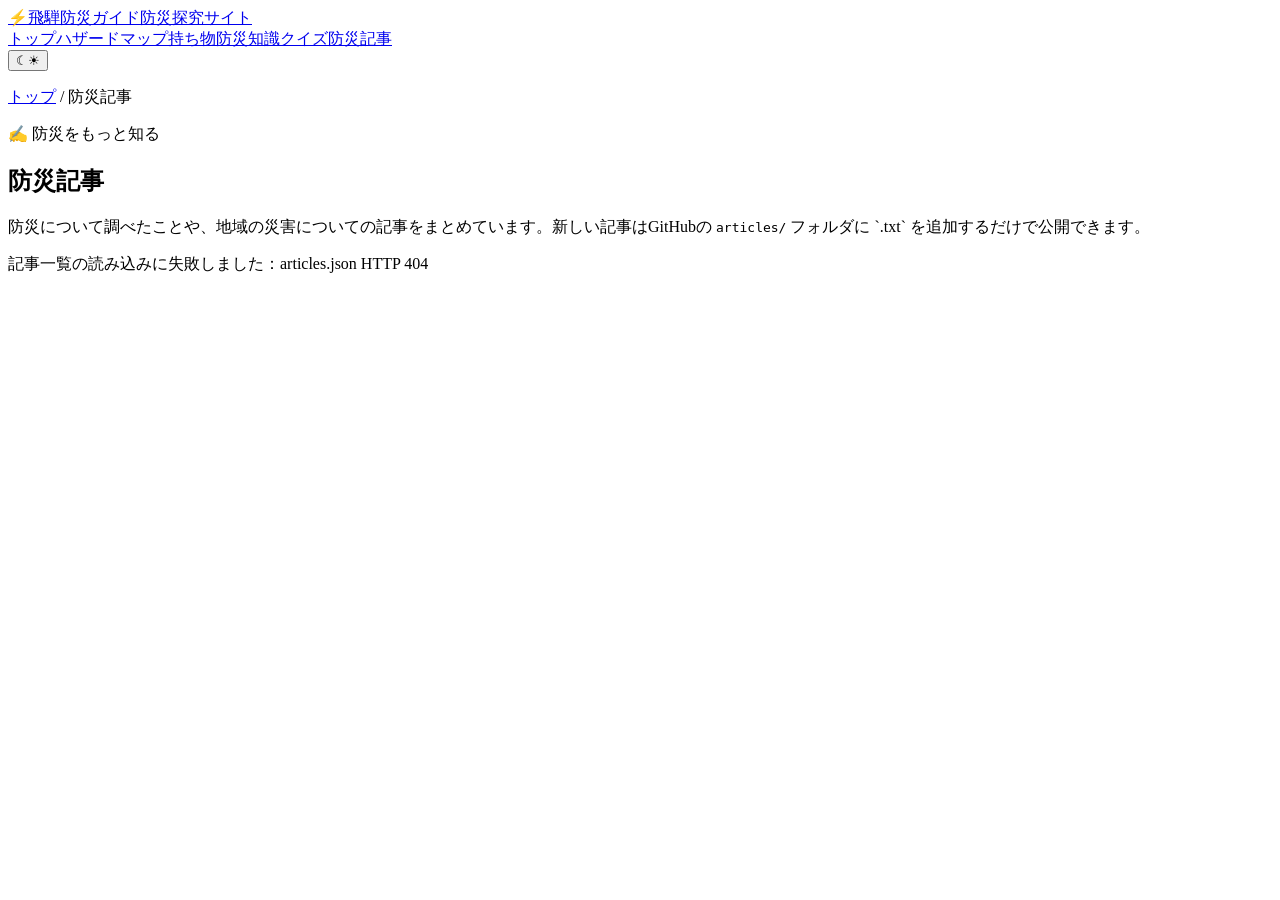
==== articles/index.html @ 7d049735 "Add dedicated disaster articles area" ====
<!DOCTYPE html>
<html lang="ja">
<head>
<meta charset="UTF-8"><meta name="viewport" content="width=device-width,initial-scale=1">
<title>防災記事｜飛騨防災ガイド</title>
<meta name="description" content="飛騨防災ガイドの防災記事です。防災について調べたことを記事として紹介します。">
<link rel="stylesheet" href="/hidacity-bousaiguide/assets/css/global.css">
<link rel="stylesheet" href="/hidacity-bousaiguide/assets/css/ui-refresh.css?v=2026-08-20-ui2">
</head>
<body>
<header class="site-header"><div class="header-inner"><a href="/hidacity-bousaiguide/" class="logo"><span class="logo-badge">⚡</span><span>飛騨防災ガイド<span class="logo-sub">防災探究サイト</span></span></a><nav class="pc-nav"><a href="/hidacity-bousaiguide/" class="nav-link">トップ</a><a href="/hidacity-bousaiguide/hazard/" class="nav-link">ハザードマップ</a><a href="/hidacity-bousaiguide/bag/" class="nav-link">持ち物</a><a href="/hidacity-bousaiguide/knowledge/" class="nav-link">防災知識</a><a href="/hidacity-bousaiguide/quiz/" class="nav-link">クイズ</a><a href="/hidacity-bousaiguide/articles/" class="nav-link is-active">防災記事</a></nav><div class="header-actions"><button class="icon-btn" data-theme-toggle aria-label="ダークモードの切り替え"><span class="icon-moon">☾</span><span class="icon-sun">☀</span></button></div></div></header>
<main><section class="page-hero"><div class="page-hero-inner"><p class="breadcrumb"><a href="/hidacity-bousaiguide/">トップ</a> / 防災記事</p><span class="eyebrow">✍️ 防災をもっと知る</span><h1 class="section-title">防災記事</h1><p class="section-lead">防災について調べたことや、地域の災害についての記事をまとめています。新しい記事はGitHubの <code>articles/</code> フォルダに `.txt` を追加するだけで公開できます。</p></div></section>
<section class="section"><div class="container"><div id="status" class="notice is-blue">記事一覧を読み込んでいます…</div><div id="article-list" class="grid grid-2 mt-3"></div></div></section></main>
<script type="module" src="/hidacity-bousaiguide/assets/js/common.js"></script><script type="module" src="/hidacity-bousaiguide/assets/js/pwa.js"></script>
<script>
(async()=>{const list=document.getElementById('article-list'),status=document.getElementById('status');try{const r=await fetch('./articles.json?v='+Date.now(),{cache:'no-store'});if(!r.ok)throw new Error('articles.json HTTP '+r.status);const articles=await r.json();if(!articles.length){status.textContent='まだ記事はありません。articles フォルダに .txt ファイルを追加してください。';return;}status.remove();for(const a of articles){const el=document.createElement('a');el.href='./view.html?slug='+encodeURIComponent(a.slug);el.className='solid-card';el.style.display='block';el.innerHTML='<span class="tag tag-blue">防災記事</span><h2 class="card-title mt-2"></h2><p class="text-muted text-sm mt-1"></p><span class="text-sm" style="color:var(--orange-dark);font-weight:700;display:inline-block;margin-top:14px">記事を読む →</span>';el.querySelector('h2').textContent=a.title;el.querySelector('p').textContent=a.excerpt||'防災についての記事です。';list.appendChild(el);}}catch(e){status.classList.remove('is-blue');status.classList.add('error');status.textContent='記事一覧の読み込みに失敗しました：'+e.message;}})();
</script></body></html>
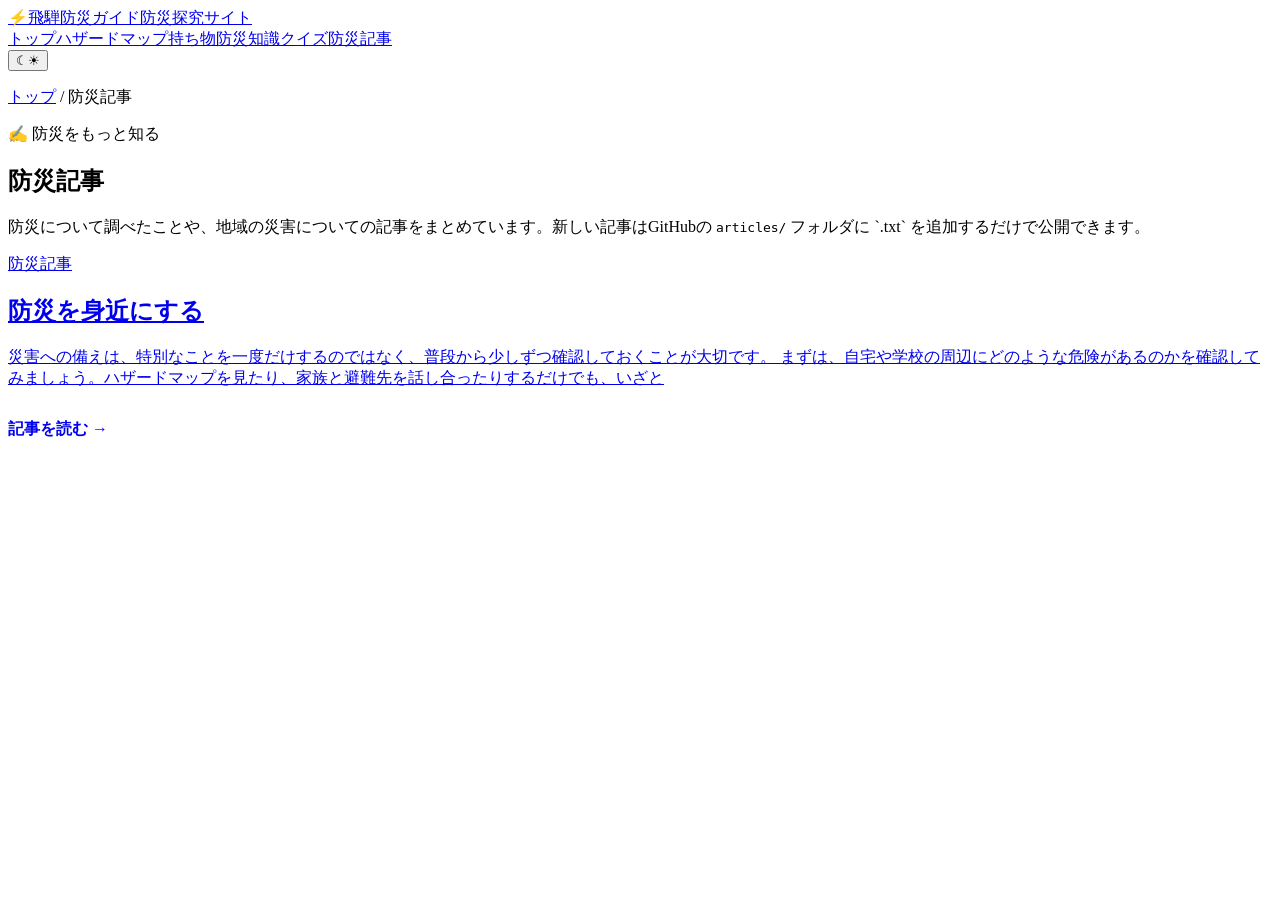
==== commit 6d2ca7bf: "Make article area discover txt files automatically" ====
--- a/articles/index.html
+++ b/articles/index.html
@@ -1,17 +1,18 @@
 <!DOCTYPE html>
 <html lang="ja">
-<head>
-<meta charset="UTF-8"><meta name="viewport" content="width=device-width,initial-scale=1">
-<title>防災記事｜飛騨防災ガイド</title>
-<meta name="description" content="飛騨防災ガイドの防災記事です。防災について調べたことを記事として紹介します。">
-<link rel="stylesheet" href="/hidacity-bousaiguide/assets/css/global.css">
-<link rel="stylesheet" href="/hidacity-bousaiguide/assets/css/ui-refresh.css?v=2026-08-20-ui2">
-</head>
-<body>
-<header class="site-header"><div class="header-inner"><a href="/hidacity-bousaiguide/" class="logo"><span class="logo-badge">⚡</span><span>飛騨防災ガイド<span class="logo-sub">防災探究サイト</span></span></a><nav class="pc-nav"><a href="/hidacity-bousaiguide/" class="nav-link">トップ</a><a href="/hidacity-bousaiguide/hazard/" class="nav-link">ハザードマップ</a><a href="/hidacity-bousaiguide/bag/" class="nav-link">持ち物</a><a href="/hidacity-bousaiguide/knowledge/" class="nav-link">防災知識</a><a href="/hidacity-bousaiguide/quiz/" class="nav-link">クイズ</a><a href="/hidacity-bousaiguide/articles/" class="nav-link is-active">防災記事</a></nav><div class="header-actions"><button class="icon-btn" data-theme-toggle aria-label="ダークモードの切り替え"><span class="icon-moon">☾</span><span class="icon-sun">☀</span></button></div></div></header>
-<main><section class="page-hero"><div class="page-hero-inner"><p class="breadcrumb"><a href="/hidacity-bousaiguide/">トップ</a> / 防災記事</p><span class="eyebrow">✍️ 防災をもっと知る</span><h1 class="section-title">防災記事</h1><p class="section-lead">防災について調べたことや、地域の災害についての記事をまとめています。新しい記事はGitHubの <code>articles/</code> フォルダに `.txt` を追加するだけで公開できます。</p></div></section>
-<section class="section"><div class="container"><div id="status" class="notice is-blue">記事一覧を読み込んでいます…</div><div id="article-list" class="grid grid-2 mt-3"></div></div></section></main>
+<head><meta charset="UTF-8"><meta name="viewport" content="width=device-width,initial-scale=1"><title>防災記事｜飛騨防災ガイド</title><meta name="description" content="飛騨防災ガイドの防災記事です。防災について調べたことを記事として紹介します。"><link rel="stylesheet" href="/hidacity-bousaiguide/assets/css/global.css"><link rel="stylesheet" href="/hidacity-bousaiguide/assets/css/ui-refresh.css?v=2026-08-20-ui2"></head>
+<body><header class="site-header"><div class="header-inner"><a href="/hidacity-bousaiguide/" class="logo"><span class="logo-badge">⚡</span><span>飛騨防災ガイド<span class="logo-sub">防災探究サイト</span></span></a><nav class="pc-nav"><a href="/hidacity-bousaiguide/" class="nav-link">トップ</a><a href="/hidacity-bousaiguide/hazard/" class="nav-link">ハザードマップ</a><a href="/hidacity-bousaiguide/bag/" class="nav-link">持ち物</a><a href="/hidacity-bousaiguide/knowledge/" class="nav-link">防災知識</a><a href="/hidacity-bousaiguide/quiz/" class="nav-link">クイズ</a><a href="/hidacity-bousaiguide/articles/" class="nav-link is-active">防災記事</a></nav><div class="header-actions"><button class="icon-btn" data-theme-toggle aria-label="ダークモードの切り替え"><span class="icon-moon">☾</span><span class="icon-sun">☀</span></button></div></div></header>
+<main><section class="page-hero"><div class="page-hero-inner"><p class="breadcrumb"><a href="/hidacity-bousaiguide/">トップ</a> / 防災記事</p><span class="eyebrow">✍️ 防災をもっと知る</span><h1 class="section-title">防災記事</h1><p class="section-lead">防災について調べたことや、地域の災害についての記事をまとめています。新しい記事はGitHubの <code>articles/</code> フォルダに `.txt` を追加するだけで公開できます。</p></div></section><section class="section"><div class="container"><div id="status" class="notice is-blue">記事一覧を読み込んでいます…</div><div id="article-list" class="grid grid-2 mt-3"></div></div></section></main>
 <script type="module" src="/hidacity-bousaiguide/assets/js/common.js"></script><script type="module" src="/hidacity-bousaiguide/assets/js/pwa.js"></script>
 <script>
-(async()=>{const list=document.getElementById('article-list'),status=document.getElementById('status');try{const r=await fetch('./articles.json?v='+Date.now(),{cache:'no-store'});if(!r.ok)throw new Error('articles.json HTTP '+r.status);const articles=await r.json();if(!articles.length){status.textContent='まだ記事はありません。articles フォルダに .txt ファイルを追加してください。';return;}status.remove();for(const a of articles){const el=document.createElement('a');el.href='./view.html?slug='+encodeURIComponent(a.slug);el.className='solid-card';el.style.display='block';el.innerHTML='<span class="tag tag-blue">防災記事</span><h2 class="card-title mt-2"></h2><p class="text-muted text-sm mt-1"></p><span class="text-sm" style="color:var(--orange-dark);font-weight:700;display:inline-block;margin-top:14px">記事を読む →</span>';el.querySelector('h2').textContent=a.title;el.querySelector('p').textContent=a.excerpt||'防災についての記事です。';list.appendChild(el);}}catch(e){status.classList.remove('is-blue');status.classList.add('error');status.textContent='記事一覧の読み込みに失敗しました：'+e.message;}})();
+const API='https://api.github.com/repos/sakai-kon/hidacity-bousaiguide/contents/articles?ref=main';
+async function loadArticles(){
+  const manifest=await fetch('./articles.json?v='+Date.now(),{cache:'no-store'});
+  if(manifest.ok){const data=await manifest.json();if(data.length)return data;}
+  const dir=await fetch(API,{cache:'no-store'});if(!dir.ok)throw new Error('記事フォルダ HTTP '+dir.status);
+  const files=(await dir.json()).filter(x=>x.type==='file'&&x.name.toLowerCase().endsWith('.txt')&&!x.name.startsWith('_'));
+  const articles=[];
+  for(const file of files){const r=await fetch(file.download_url,{cache:'no-store'});if(!r.ok)continue;const text=(await r.text()).replace(/\r/g,'');const lines=text.split('\n');const title=/^#\s+(.+)/.test(lines[0])?lines[0].replace(/^#\s+/,'').trim():file.name.replace(/\.txt$/i,'');const body=(/^#\s+/.test(lines[0])?lines.slice(1):lines).join('\n').trim().replace(/\s+/g,' ');articles.push({slug:file.name.replace(/\.txt$/i,''),file:file.name,title,excerpt:body.slice(0,120)});}return articles;
+}
+(async()=>{const list=document.getElementById('article-list'),status=document.getElementById('status');try{const articles=await loadArticles();if(!articles.length){status.textContent='まだ記事はありません。articles フォルダに .txt ファイルを追加してください。';return;}status.remove();for(const a of articles){const el=document.createElement('a');el.href='./view.html?slug='+encodeURIComponent(a.slug);el.className='solid-card';el.style.display='block';el.innerHTML='<span class="tag tag-blue">防災記事</span><h2 class="card-title mt-2"></h2><p class="text-muted text-sm mt-1"></p><span class="text-sm" style="color:var(--orange-dark);font-weight:700;display:inline-block;margin-top:14px">記事を読む →</span>';el.querySelector('h2').textContent=a.title;el.querySelector('p').textContent=a.excerpt||'防災についての記事です。';list.appendChild(el);}}catch(e){status.classList.remove('is-blue');status.classList.add('error');status.textContent='記事一覧の読み込みに失敗しました：'+e.message;}})();
 </script></body></html>
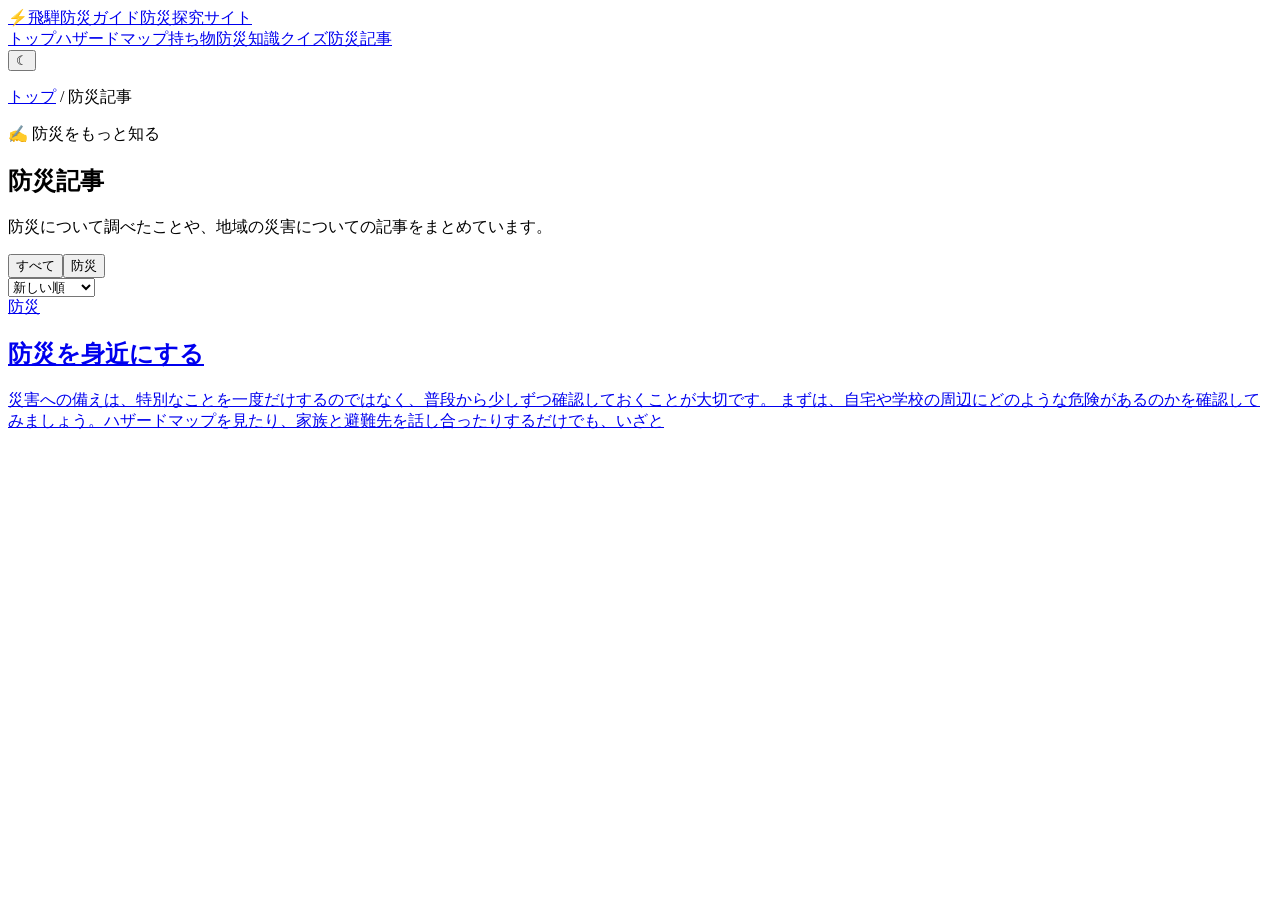
==== commit 9d6d5dd2: "Add article categories sorting new labels and reading time UI" ====
--- a/articles/index.html
+++ b/articles/index.html
@@ -1,18 +1,7 @@
-<!DOCTYPE html>
-<html lang="ja">
-<head><meta charset="UTF-8"><meta name="viewport" content="width=device-width,initial-scale=1"><title>防災記事｜飛騨防災ガイド</title><meta name="description" content="飛騨防災ガイドの防災記事です。防災について調べたことを記事として紹介します。"><link rel="stylesheet" href="/hidacity-bousaiguide/assets/css/global.css"><link rel="stylesheet" href="/hidacity-bousaiguide/assets/css/ui-refresh.css?v=2026-08-20-ui2"></head>
-<body><header class="site-header"><div class="header-inner"><a href="/hidacity-bousaiguide/" class="logo"><span class="logo-badge">⚡</span><span>飛騨防災ガイド<span class="logo-sub">防災探究サイト</span></span></a><nav class="pc-nav"><a href="/hidacity-bousaiguide/" class="nav-link">トップ</a><a href="/hidacity-bousaiguide/hazard/" class="nav-link">ハザードマップ</a><a href="/hidacity-bousaiguide/bag/" class="nav-link">持ち物</a><a href="/hidacity-bousaiguide/knowledge/" class="nav-link">防災知識</a><a href="/hidacity-bousaiguide/quiz/" class="nav-link">クイズ</a><a href="/hidacity-bousaiguide/articles/" class="nav-link is-active">防災記事</a></nav><div class="header-actions"><button class="icon-btn" data-theme-toggle aria-label="ダークモードの切り替え"><span class="icon-moon">☾</span><span class="icon-sun">☀</span></button></div></div></header>
-<main><section class="page-hero"><div class="page-hero-inner"><p class="breadcrumb"><a href="/hidacity-bousaiguide/">トップ</a> / 防災記事</p><span class="eyebrow">✍️ 防災をもっと知る</span><h1 class="section-title">防災記事</h1><p class="section-lead">防災について調べたことや、地域の災害についての記事をまとめています。新しい記事はGitHubの <code>articles/</code> フォルダに `.txt` を追加するだけで公開できます。</p></div></section><section class="section"><div class="container"><div id="status" class="notice is-blue">記事一覧を読み込んでいます…</div><div id="article-list" class="grid grid-2 mt-3"></div></div></section></main>
-<script type="module" src="/hidacity-bousaiguide/assets/js/common.js"></script><script type="module" src="/hidacity-bousaiguide/assets/js/pwa.js"></script>
-<script>
-const API='https://api.github.com/repos/sakai-kon/hidacity-bousaiguide/contents/articles?ref=main';
-async function loadArticles(){
-  const manifest=await fetch('./articles.json?v='+Date.now(),{cache:'no-store'});
-  if(manifest.ok){const data=await manifest.json();if(data.length)return data;}
-  const dir=await fetch(API,{cache:'no-store'});if(!dir.ok)throw new Error('記事フォルダ HTTP '+dir.status);
-  const files=(await dir.json()).filter(x=>x.type==='file'&&x.name.toLowerCase().endsWith('.txt')&&!x.name.startsWith('_'));
-  const articles=[];
-  for(const file of files){const r=await fetch(file.download_url,{cache:'no-store'});if(!r.ok)continue;const text=(await r.text()).replace(/\r/g,'');const lines=text.split('\n');const title=/^#\s+(.+)/.test(lines[0])?lines[0].replace(/^#\s+/,'').trim():file.name.replace(/\.txt$/i,'');const body=(/^#\s+/.test(lines[0])?lines.slice(1):lines).join('\n').trim().replace(/\s+/g,' ');articles.push({slug:file.name.replace(/\.txt$/i,''),file:file.name,title,excerpt:body.slice(0,120)});}return articles;
-}
-(async()=>{const list=document.getElementById('article-list'),status=document.getElementById('status');try{const articles=await loadArticles();if(!articles.length){status.textContent='まだ記事はありません。articles フォルダに .txt ファイルを追加してください。';return;}status.remove();for(const a of articles){const el=document.createElement('a');el.href='./view.html?slug='+encodeURIComponent(a.slug);el.className='solid-card';el.style.display='block';el.innerHTML='<span class="tag tag-blue">防災記事</span><h2 class="card-title mt-2"></h2><p class="text-muted text-sm mt-1"></p><span class="text-sm" style="color:var(--orange-dark);font-weight:700;display:inline-block;margin-top:14px">記事を読む →</span>';el.querySelector('h2').textContent=a.title;el.querySelector('p').textContent=a.excerpt||'防災についての記事です。';list.appendChild(el);}}catch(e){status.classList.remove('is-blue');status.classList.add('error');status.textContent='記事一覧の読み込みに失敗しました：'+e.message;}})();
-</script></body></html>+<!doctype html><html lang="ja"><head><meta charset="UTF-8"><meta name="viewport" content="width=device-width,initial-scale=1"><title>防災記事｜飛騨防災ガイド</title><meta name="description" content="飛騨市の防災について調べたことを記事として紹介します。"><link rel="stylesheet" href="/hidacity-bousaiguide/assets/css/global.css"><link rel="stylesheet" href="/hidacity-bousaiguide/assets/css/ui-refresh.css?v=2026-08-20-ui2"><link rel="stylesheet" href="/hidacity-bousaiguide/assets/css/site-search.css?v=2026-08-20-search2"></head><body><header class="site-header"><div class="header-inner"><a href="/hidacity-bousaiguide/" class="logo"><span class="logo-badge">⚡</span><span>飛騨防災ガイド<span class="logo-sub">防災探究サイト</span></span></a><nav class="pc-nav"><a href="/hidacity-bousaiguide/" class="nav-link">トップ</a><a href="/hidacity-bousaiguide/hazard/" class="nav-link">ハザードマップ</a><a href="/hidacity-bousaiguide/bag/" class="nav-link">持ち物</a><a href="/hidacity-bousaiguide/knowledge/" class="nav-link">防災知識</a><a href="/hidacity-bousaiguide/quiz/" class="nav-link">クイズ</a><a href="/hidacity-bousaiguide/articles/" class="nav-link is-active">防災記事</a></nav><div class="header-actions"><button class="icon-btn" data-theme-toggle aria-label="ダークモードの切り替え">☾</button></div></div></header><main><section class="page-hero"><div class="page-hero-inner"><p class="breadcrumb"><a href="/hidacity-bousaiguide/">トップ</a> / 防災記事</p><span class="eyebrow">✍️ 防災をもっと知る</span><h1 class="section-title">防災記事</h1><p class="section-lead">防災について調べたことや、地域の災害についての記事をまとめています。</p></div></section><section class="section"><div class="container"><div class="article-filterbar"><div id="categories" class="article-filterbar"></div><select id="sort" class="article-sort" aria-label="記事の並び順"><option value="new">新しい順</option><option value="old">古い順</option><option value="title">タイトル順</option></select></div><div id="status" class="notice is-blue mt-3">記事一覧を読み込んでいます…</div><div id="article-list" class="grid grid-2 mt-3"></div></div></section></main><script type="module" src="/hidacity-bousaiguide/assets/js/common.js"></script><script type="module" src="/hidacity-bousaiguide/assets/js/pwa.js"></script><script>
+const BASE='/hidacity-bousaiguide';const listEl=document.getElementById('article-list'),statusEl=document.getElementById('status'),catsEl=document.getElementById('categories'),sortEl=document.getElementById('sort');let articles=[];let category='すべて';
+function isNew(date){if(!date)return false;const d=new Date(date+'T00:00:00');return (Date.now()-d.getTime())<=7*86400000;}
+function render(){let data=articles.filter(a=>category==='すべて'||a.category===category);const sort=sortEl.value;if(sort==='new')data.sort((a,b)=>(b.date||'').localeCompare(a.date||''));else if(sort==='old')data.sort((a,b)=>(a.date||'').localeCompare(b.date||''));else data.sort((a,b)=>a.title.localeCompare(b.title,'ja'));listEl.replaceChildren();if(!data.length){listEl.innerHTML='<div class="article-empty" style="grid-column:1/-1">該当する記事はありません。</div>';return;}for(const a of data){const card=document.createElement('a');card.className='solid-card';card.style.display='block';card.href='./view.html?slug='+encodeURIComponent(a.slug);card.innerHTML='<span class="tag tag-blue">'+escapeHtml(a.category||'防災')+'</span>'+ (isNew(a.date)?'<span class="article-new">NEW</span>':'')+'<h2 class="card-title mt-2"></h2><p class="text-muted text-sm mt-1"></p><div class="article-card-meta"></div>';card.querySelector('h2').textContent=a.title;card.querySelector('p').textContent=a.description||a.excerpt||'';const m=card.querySelector('.article-card-meta');if(a.date)m.append(document.createTextNode('📅 '+a.date));if(a.readingMinutes)m.append(document.createTextNode((a.date?'  ·  ':'')+'📖 約'+a.readingMinutes+'分'));listEl.appendChild(card);}}
+function escapeHtml(v){return String(v).replace(/[&<>'"]/g,c=>({'&':'&amp;','<':'&lt;','>':'&gt;',"'":'&#39;','"':'&quot;'}[c]));}
+(async()=>{try{const r=await fetch('./articles.json?v='+Date.now(),{cache:'no-store'});if(!r.ok)throw Error('HTTP '+r.status);articles=await r.json();const cats=['すべて',...new Set(articles.map(a=>a.category||'防災'))];for(const c of cats){const b=document.createElement('button');b.className='article-filter'+(c===category?' is-active':'');b.textContent=c;b.addEventListener('click',()=>{category=c;document.querySelectorAll('.article-filter').forEach(x=>x.classList.toggle('is-active',x===b));render();});catsEl.appendChild(b);}statusEl.remove();render();}catch(e){statusEl.classList.remove('is-blue');statusEl.classList.add('error');statusEl.textContent='記事一覧の読み込みに失敗しました：'+e.message;}})();sortEl.addEventListener('change',render);
+</script></body></html>
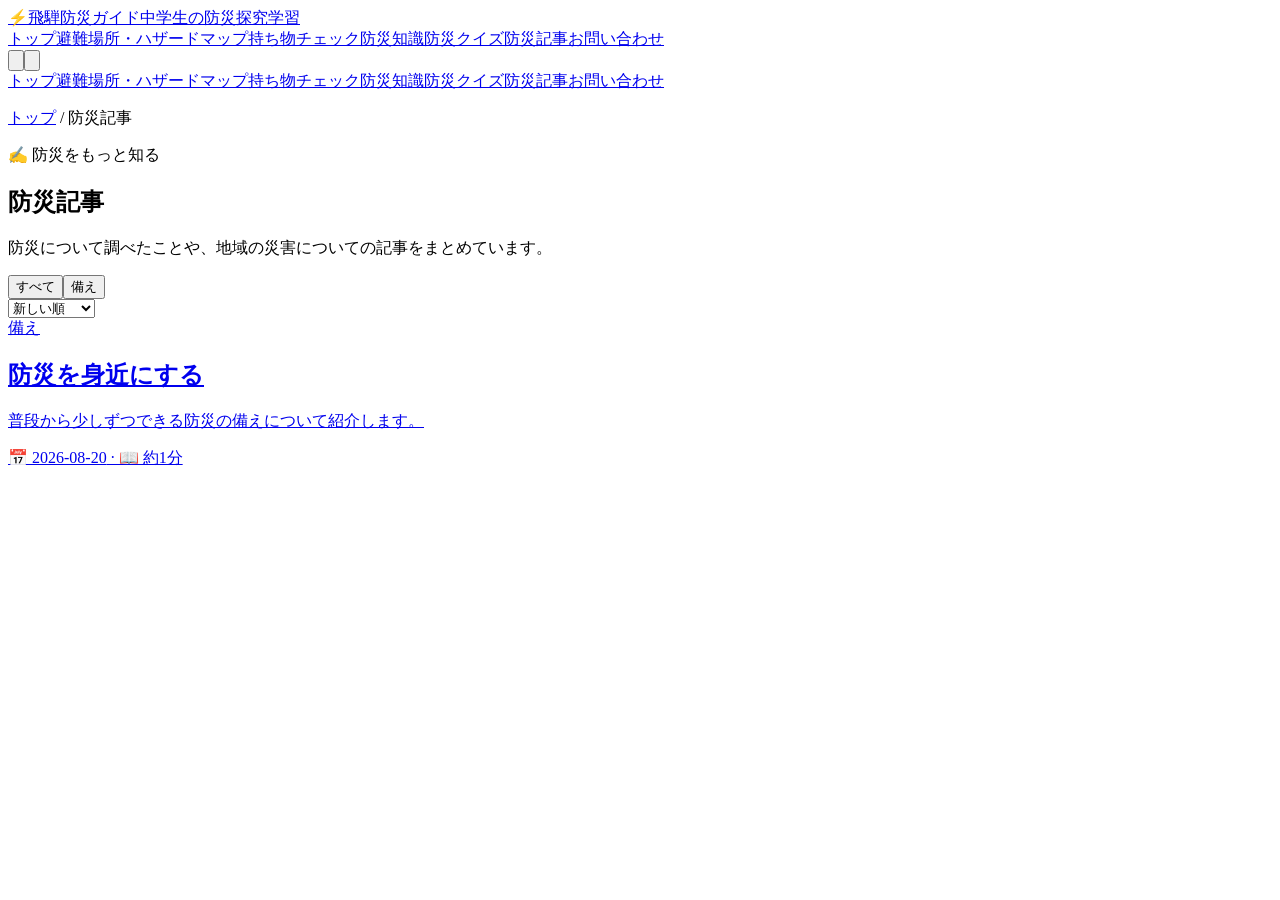
==== commit f2decca1: "Unify article page header and theme toggle with site-wide UI" ====
--- a/articles/index.html
+++ b/articles/index.html
@@ -1,7 +1 @@
-<!doctype html><html lang="ja"><head><meta charset="UTF-8"><meta name="viewport" content="width=device-width,initial-scale=1"><title>防災記事｜飛騨防災ガイド</title><meta name="description" content="飛騨市の防災について調べたことを記事として紹介します。"><link rel="stylesheet" href="/hidacity-bousaiguide/assets/css/global.css"><link rel="stylesheet" href="/hidacity-bousaiguide/assets/css/ui-refresh.css?v=2026-08-20-ui2"><link rel="stylesheet" href="/hidacity-bousaiguide/assets/css/site-search.css?v=2026-08-20-search2"></head><body><header class="site-header"><div class="header-inner"><a href="/hidacity-bousaiguide/" class="logo"><span class="logo-badge">⚡</span><span>飛騨防災ガイド<span class="logo-sub">防災探究サイト</span></span></a><nav class="pc-nav"><a href="/hidacity-bousaiguide/" class="nav-link">トップ</a><a href="/hidacity-bousaiguide/hazard/" class="nav-link">ハザードマップ</a><a href="/hidacity-bousaiguide/bag/" class="nav-link">持ち物</a><a href="/hidacity-bousaiguide/knowledge/" class="nav-link">防災知識</a><a href="/hidacity-bousaiguide/quiz/" class="nav-link">クイズ</a><a href="/hidacity-bousaiguide/articles/" class="nav-link is-active">防災記事</a></nav><div class="header-actions"><button class="icon-btn" data-theme-toggle aria-label="ダークモードの切り替え">☾</button></div></div></header><main><section class="page-hero"><div class="page-hero-inner"><p class="breadcrumb"><a href="/hidacity-bousaiguide/">トップ</a> / 防災記事</p><span class="eyebrow">✍️ 防災をもっと知る</span><h1 class="section-title">防災記事</h1><p class="section-lead">防災について調べたことや、地域の災害についての記事をまとめています。</p></div></section><section class="section"><div class="container"><div class="article-filterbar"><div id="categories" class="article-filterbar"></div><select id="sort" class="article-sort" aria-label="記事の並び順"><option value="new">新しい順</option><option value="old">古い順</option><option value="title">タイトル順</option></select></div><div id="status" class="notice is-blue mt-3">記事一覧を読み込んでいます…</div><div id="article-list" class="grid grid-2 mt-3"></div></div></section></main><script type="module" src="/hidacity-bousaiguide/assets/js/common.js"></script><script type="module" src="/hidacity-bousaiguide/assets/js/pwa.js"></script><script>
-const BASE='/hidacity-bousaiguide';const listEl=document.getElementById('article-list'),statusEl=document.getElementById('status'),catsEl=document.getElementById('categories'),sortEl=document.getElementById('sort');let articles=[];let category='すべて';
-function isNew(date){if(!date)return false;const d=new Date(date+'T00:00:00');return (Date.now()-d.getTime())<=7*86400000;}
-function render(){let data=articles.filter(a=>category==='すべて'||a.category===category);const sort=sortEl.value;if(sort==='new')data.sort((a,b)=>(b.date||'').localeCompare(a.date||''));else if(sort==='old')data.sort((a,b)=>(a.date||'').localeCompare(b.date||''));else data.sort((a,b)=>a.title.localeCompare(b.title,'ja'));listEl.replaceChildren();if(!data.length){listEl.innerHTML='<div class="article-empty" style="grid-column:1/-1">該当する記事はありません。</div>';return;}for(const a of data){const card=document.createElement('a');card.className='solid-card';card.style.display='block';card.href='./view.html?slug='+encodeURIComponent(a.slug);card.innerHTML='<span class="tag tag-blue">'+escapeHtml(a.category||'防災')+'</span>'+ (isNew(a.date)?'<span class="article-new">NEW</span>':'')+'<h2 class="card-title mt-2"></h2><p class="text-muted text-sm mt-1"></p><div class="article-card-meta"></div>';card.querySelector('h2').textContent=a.title;card.querySelector('p').textContent=a.description||a.excerpt||'';const m=card.querySelector('.article-card-meta');if(a.date)m.append(document.createTextNode('📅 '+a.date));if(a.readingMinutes)m.append(document.createTextNode((a.date?'  ·  ':'')+'📖 約'+a.readingMinutes+'分'));listEl.appendChild(card);}}
-function escapeHtml(v){return String(v).replace(/[&<>'"]/g,c=>({'&':'&amp;','<':'&lt;','>':'&gt;',"'":'&#39;','"':'&quot;'}[c]));}
-(async()=>{try{const r=await fetch('./articles.json?v='+Date.now(),{cache:'no-store'});if(!r.ok)throw Error('HTTP '+r.status);articles=await r.json();const cats=['すべて',...new Set(articles.map(a=>a.category||'防災'))];for(const c of cats){const b=document.createElement('button');b.className='article-filter'+(c===category?' is-active':'');b.textContent=c;b.addEventListener('click',()=>{category=c;document.querySelectorAll('.article-filter').forEach(x=>x.classList.toggle('is-active',x===b));render();});catsEl.appendChild(b);}statusEl.remove();render();}catch(e){statusEl.classList.remove('is-blue');statusEl.classList.add('error');statusEl.textContent='記事一覧の読み込みに失敗しました：'+e.message;}})();sortEl.addEventListener('change',render);
-</script></body></html>
+<!doctype html><html lang="ja"><head><meta charset="UTF-8"><meta name="viewport" content="width=device-width,initial-scale=1"><title>防災記事｜飛騨防災ガイド</title><meta name="description" content="飛騨市の防災について調べたことを記事として紹介します。"><link rel="stylesheet" href="/hidacity-bousaiguide/assets/css/global.css"><link rel="stylesheet" href="/hidacity-bousaiguide/assets/css/ui-refresh.css?v=2026-08-20-ui2"><link rel="stylesheet" href="/hidacity-bousaiguide/assets/css/site-search.css?v=2026-08-20-search2"></head><body><header class="site-header"><div class="header-inner"><a href="/hidacity-bousaiguide/" class="logo"><span class="logo-badge">⚡</span><span>飛騨防災ガイド<span class="logo-sub">中学生の防災探究学習</span></span></a><nav class="pc-nav"><a href="/hidacity-bousaiguide/" class="nav-link">トップ</a><a href="/hidacity-bousaiguide/hazard/" class="nav-link">避難場所・ハザードマップ</a><a href="/hidacity-bousaiguide/bag/" class="nav-link">持ち物チェック</a><a href="/hidacity-bousaiguide/knowledge/" class="nav-link">防災知識</a><a href="/hidacity-bousaiguide/quiz/" class="nav-link">防災クイズ</a><a href="/hidacity-bousaiguide/articles/" class="nav-link is-active">防災記事</a><a href="/hidacity-bousaiguide/contact/" class="nav-link">お問い合わせ</a></nav><div class="header-actions"><button type="button" class="icon-btn" data-theme-toggle aria-label="ダークモードの切り替え" title="ダークモードの切り替え"><svg aria-hidden="true" class="icon-moon" viewBox="0 0 24 24" fill="none" stroke="currentColor" stroke-width="2" stroke-linecap="round" stroke-linejoin="round"><path d="M21 12.8A9 9 0 1 1 11.2 3 7 7 0 0 0 21 12.8z"/></svg><svg aria-hidden="true" class="icon-sun" viewBox="0 0 24 24" fill="none" stroke="currentColor" stroke-width="2" stroke-linecap="round" stroke-linejoin="round"><circle cx="12" cy="12" r="4"/><path d="M12 2v2M12 20v2M4.9 4.9l1.4 1.4M17.7 17.7l1.4 1.4M2 12h2M20 12h2M4.9 19.1l1.4-1.4M17.7 6.3l1.4-1.4"/></svg></button><button type="button" class="icon-btn mobile-only" data-menu-toggle aria-label="メニューを開く" aria-expanded="false"><svg aria-hidden="true" viewBox="0 0 24 24" fill="none" stroke="currentColor" stroke-width="2" stroke-linecap="round" stroke-linejoin="round"><line x1="4" y1="7" x2="20" y2="7"/><line x1="4" y1="12" x2="20" y2="12"/><line x1="4" y1="17" x2="20" y2="17"/></svg></button></div></div><nav class="mobile-menu" data-mobile-menu aria-label="モバイルメニュー"><a href="/hidacity-bousaiguide/" class="nav-link">トップ</a><a href="/hidacity-bousaiguide/hazard/" class="nav-link">避難場所・ハザードマップ</a><a href="/hidacity-bousaiguide/bag/" class="nav-link">持ち物チェック</a><a href="/hidacity-bousaiguide/knowledge/" class="nav-link">防災知識</a><a href="/hidacity-bousaiguide/quiz/" class="nav-link">防災クイズ</a><a href="/hidacity-bousaiguide/articles/" class="nav-link is-active">防災記事</a><a href="/hidacity-bousaiguide/contact/" class="nav-link">お問い合わせ</a></nav></header><main><section class="page-hero"><div class="page-hero-inner"><p class="breadcrumb"><a href="/hidacity-bousaiguide/">トップ</a> / 防災記事</p><span class="eyebrow">✍️ 防災をもっと知る</span><h1 class="section-title">防災記事</h1><p class="section-lead">防災について調べたことや、地域の災害についての記事をまとめています。</p></div></section><section class="section"><div class="container"><div class="article-filterbar"><div id="categories" class="article-filterbar"></div><select id="sort" class="article-sort" aria-label="記事の並び順"><option value="new">新しい順</option><option value="old">古い順</option><option value="title">タイトル順</option></select></div><div id="status" class="notice is-blue mt-3">記事一覧を読み込んでいます…</div><div id="article-list" class="grid grid-2 mt-3"></div></div></section></main><script type="module" src="/hidacity-bousaiguide/assets/js/common.js"></script><script type="module" src="/hidacity-bousaiguide/assets/js/pwa.js"></script><script>const BASE='/hidacity-bousaiguide';const listEl=document.getElementById('article-list'),statusEl=document.getElementById('status'),catsEl=document.getElementById('categories'),sortEl=document.getElementById('sort');let articles=[];let category='すべて';function isNew(date){if(!date)return false;const d=new Date(date+'T00:00:00');return(Date.now()-d.getTime())<=7*86400000;}function render(){let data=articles.filter(a=>category==='すべて'||a.category===category);const sort=sortEl.value;if(sort==='new')data.sort((a,b)=>(b.date||'').localeCompare(a.date||''));else if(sort==='old')data.sort((a,b)=>(a.date||'').localeCompare(b.date||''));else data.sort((a,b)=>a.title.localeCompare(b.title,'ja'));listEl.replaceChildren();if(!data.length){listEl.innerHTML='<div class="article-empty" style="grid-column:1/-1">該当する記事はありません。</div>';return;}for(const a of data){const card=document.createElement('a');card.className='solid-card';card.style.display='block';card.href='./view.html?slug='+encodeURIComponent(a.slug);card.innerHTML='<span class="tag tag-blue">'+escapeHtml(a.category||'防災')+'</span>'+(isNew(a.date)?'<span class="article-new">NEW</span>':'')+'<h2 class="card-title mt-2"></h2><p class="text-muted text-sm mt-1"></p><div class="article-card-meta"></div>';card.querySelector('h2').textContent=a.title;card.querySelector('p').textContent=a.description||a.excerpt||'';const m=card.querySelector('.article-card-meta');if(a.date)m.append(document.createTextNode('📅 '+a.date));if(a.readingMinutes)m.append(document.createTextNode((a.date?'  ·  ':'')+'📖 約'+a.readingMinutes+'分'));listEl.appendChild(card);}}function escapeHtml(v){return String(v).replace(/[&<>'"]/g,c=>({'&':'&amp;','<':'&lt;','>':'&gt;',"'":'&#39;','"':'&quot;'}[c]));}(async()=>{try{const r=await fetch('./articles.json?v='+Date.now(),{cache:'no-store'});if(!r.ok)throw Error('HTTP '+r.status);articles=await r.json();const cats=['すべて',...new Set(articles.map(a=>a.category||'防災'))];for(const c of cats){const b=document.createElement('button');b.className='article-filter'+(c===category?' is-active':'');b.textContent=c;b.addEventListener('click',()=>{category=c;document.querySelectorAll('.article-filter').forEach(x=>x.classList.toggle('is-active',x===b));render();});catsEl.appendChild(b);}statusEl.remove();render();}catch(e){statusEl.classList.remove('is-blue');statusEl.classList.add('error');statusEl.textContent='記事一覧の読み込みに失敗しました：'+e.message;}})();sortEl.addEventListener('change',render);</script></body></html>
